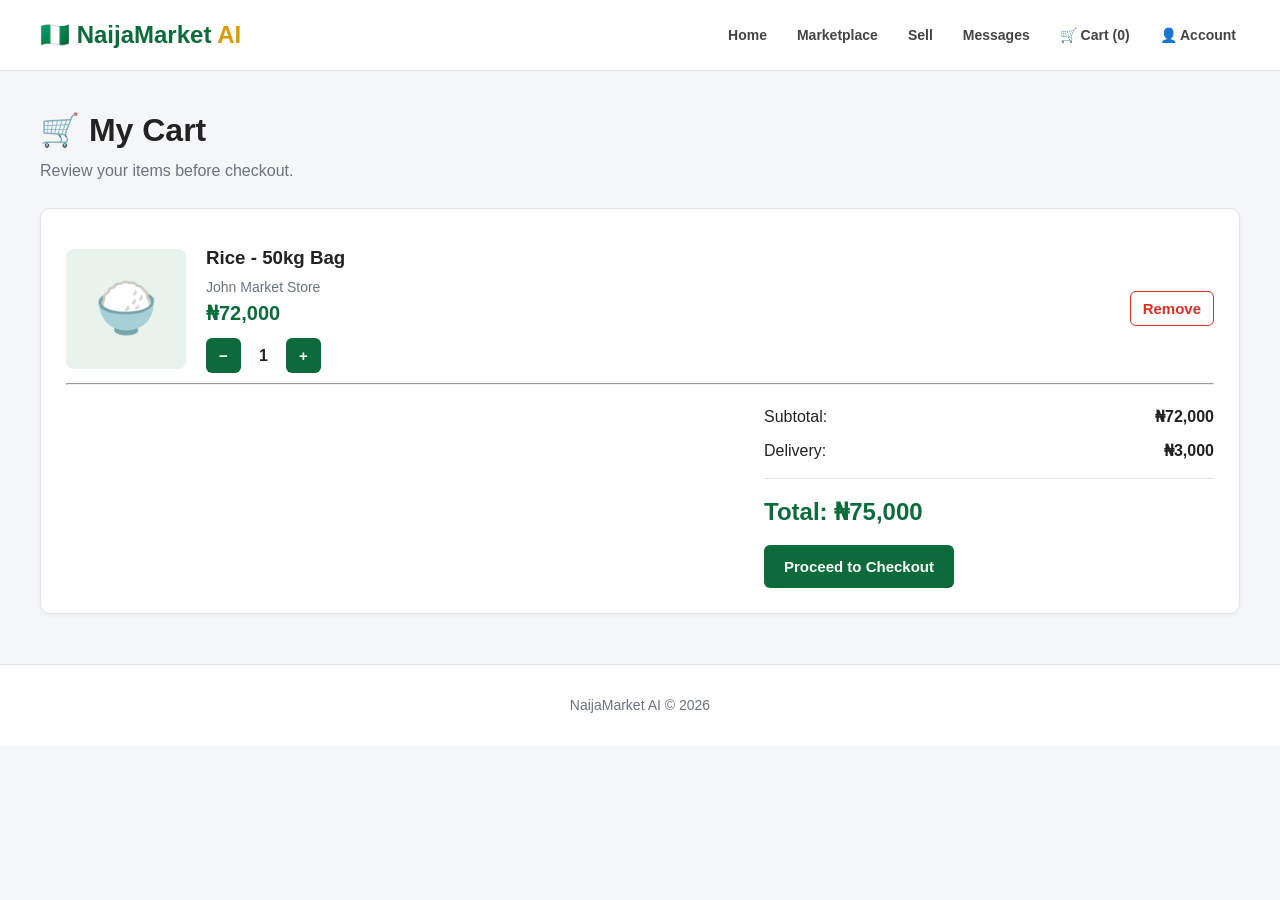
==== NaijaMarketAI/frontend/cart.html @ 5fd57199 "Najia" ====
<!DOCTYPE html>
<html lang="en">

<head>

    <meta charset="UTF-8">

    <meta
        name="viewport"
        content="width=device-width, initial-scale=1.0"
    >

    <title>My Cart - NaijaMarket </title>

    <link rel="stylesheet" href="style.css">

</head>

<body>


    <header class="header">

        <div class="nav-container">

            <a href="index.html" class="logo">
                🇳🇬 NaijaMarket <span>AI</span>
            </a>

            <nav class="navigation">

                <a href="index.html">Home</a>

                <a href="marketplace.html">
                    Marketplace
                </a>

                <a href="sell.html">
                    Sell
                </a>

                <a href="messages.html">
                    Messages
                </a>

                <a href="cart.html">
                    🛒 Cart
                </a>

                <a href="profile.html">
                    👤 Account
                </a>

            </nav>

        </div>

    </header>


    <main class="container">


        <section class="page-header">

            <h1>
                🛒 My Cart
            </h1>

            <p>
                Review your items before checkout.
            </p>

        </section>


        <section class="card">


            <div class="cart-item">

                <div class="cart-image">
                    🍚
                </div>


                <div class="cart-info">

                    <h3>
                        Rice - 50kg Bag
                    </h3>

                    <p>
                        John Market Store
                    </p>

                    <p class="product-price">
                        ₦72,000
                    </p>


                    <div class="quantity">

                        <button>
                            −
                        </button>

                        <span>
                            1
                        </span>

                        <button>
                            +
                        </button>

                    </div>

                </div>


                <button class="remove-button">
                    Remove
                </button>

            </div>


            <hr>


            <div class="cart-summary">

                <p>
                    Subtotal:
                    <strong>₦72,000</strong>
                </p>

                <p>
                    Delivery:
                    <strong>₦3,000</strong>
                </p>

                <h2>
                    Total:
                    ₦75,000
                </h2>


                <button>
                    Proceed to Checkout
                </button>

            </div>

        </section>

    </main>


    <footer>

        <p>
            NaijaMarket AI © 2026
        </p>

    </footer>


    <script src="app.js"></script>

</body>

</html>
---- NaijaMarketAI/frontend/style.css ----
/* =========================================
   RESET
========================================= */

* {
    margin: 0;
    padding: 0;
    box-sizing: border-box;
}


/* =========================================
   ROOT
========================================= */

:root {
    --primary: #0b6b3a;
    --primary-dark: #07532d;
    --secondary: #ffd700;
    --background: #f5f6f7;
    --white: #ffffff;
    --text: #222222;
    --muted: #6b7280;
    --border: #e1e4e8;
    --danger: #d93025;
}


/* =========================================
   BODY
========================================= */

body {
    font-family: Arial, Helvetica, sans-serif;

    background: var(--background);

    color: var(--text);

    line-height: 1.5;
}


/* =========================================
   LINKS
========================================= */

a {
    text-decoration: none;

    color: inherit;
}


/* =========================================
   HEADER
========================================= */

.header {
    background: var(--white);

    border-bottom: 1px solid var(--border);

    position: sticky;

    top: 0;

    z-index: 1000;
}


.nav-container {
    width: 94%;

    max-width: 1200px;

    margin: auto;

    min-height: 70px;

    display: flex;

    align-items: center;

    justify-content: space-between;

    gap: 25px;
}


/* =========================================
   LOGO
========================================= */

.logo {
    font-size: 24px;

    font-weight: 800;

    color: var(--primary);

    white-space: nowrap;
}

.logo span {
    color: #d99b00;
}


/* =========================================
   NAVIGATION
========================================= */

.navigation {
    display: flex;

    align-items: center;

    gap: 22px;
}

.navigation a {
    color: #444;

    font-size: 14px;

    font-weight: 600;

    padding: 8px 4px;

    transition: 0.2s;
}

.navigation a:hover {
    color: var(--primary);
}


/* =========================================
   HERO
========================================= */

.hero {
    background: linear-gradient(
        135deg,
        #0b6b3a,
        #0d8248
    );

    color: white;

    padding: 70px 20px;

    text-align: center;
}

.hero-content {
    max-width: 850px;

    margin: auto;
}

.hero h1 {
    font-size: 44px;

    line-height: 1.15;

    margin-bottom: 15px;
}

.hero p {
    font-size: 17px;

    opacity: 0.95;

    margin-bottom: 25px;
}


/* =========================================
   SEARCH BOX
========================================= */

.search-box {
    max-width: 750px;

    margin: 25px auto;

    background: white;

    padding: 6px;

    border-radius: 8px;

    display: flex;

    box-shadow: 0 5px 20px rgba(0, 0, 0, 0.15);
}

.search-box input {
    flex: 1;

    border: none;

    outline: none;

    padding: 14px;

    font-size: 16px;

    color: #222;
}

.search-box button {
    width: auto;

    margin: 0;

    padding: 0 25px;

    border-radius: 6px;
}

.location {
    font-size: 14px !important;

    margin-top: 10px;
}


/* =========================================
   MAIN CONTAINER
========================================= */

.container {
    width: 94%;

    max-width: 1200px;

    margin: 35px auto;
}


/* =========================================
   SECTIONS
========================================= */

.section {
    margin-bottom: 45px;
}

.section h2 {
    font-size: 24px;

    margin-bottom: 20px;
}

.section-heading {
    display: flex;

    align-items: center;

    justify-content: space-between;

    margin-bottom: 20px;
}

.section-heading h2 {
    margin: 0;
}

.section-heading a {
    color: var(--primary);

    font-weight: bold;

    font-size: 14px;
}


/* =========================================
   PAGE HEADER
========================================= */

.page-header {
    margin-bottom: 25px;
}

.page-header h1 {
    font-size: 32px;

    margin-bottom: 5px;
}

.page-header p {
    color: var(--muted);
}


/* =========================================
   CATEGORIES
========================================= */

.categories {
    display: grid;

    grid-template-columns: repeat(6, 1fr);

    gap: 15px;
}

.categories a {
    background: white;

    border: 1px solid var(--border);

    border-radius: 10px;

    padding: 20px 10px;

    text-align: center;

    transition: 0.2s;
}

.categories a:hover {
    transform: translateY(-3px);

    border-color: var(--primary);

    box-shadow: 0 5px 15px rgba(0, 0, 0, 0.08);
}

.categories a:first-line {
    font-size: 30px;
}

.categories span {
    display: block;

    margin-top: 8px;

    font-weight: bold;

    font-size: 14px;
}


/* =========================================
   PRODUCTS GRID
========================================= */

.products {
    display: grid;

    grid-template-columns: repeat(4, 1fr);

    gap: 20px;
}


/* =========================================
   PRODUCT CARD
========================================= */

.product-card {
    background: white;

    border: 1px solid var(--border);

    border-radius: 10px;

    overflow: hidden;

    transition: 0.2s;

    box-shadow: 0 2px 5px rgba(0, 0, 0, 0.04);
}

.product-card:hover {
    transform: translateY(-4px);

    box-shadow: 0 8px 20px rgba(0, 0, 0, 0.10);
}


/* =========================================
   PRODUCT IMAGE
========================================= */

.product-image {
    height: 180px;

    background: #e9f3ed;

    display: flex;

    align-items: center;

    justify-content: center;

    font-size: 65px;

    border-bottom: 1px solid var(--border);
}


/* =========================================
   PRODUCT INFO
========================================= */

.product-info {
    padding: 17px;
}

.product-info h3 {
    font-size: 17px;

    margin-bottom: 8px;
}

.product-info p {
    color: var(--muted);

    font-size: 13px;

    margin-bottom: 5px;
}


/* =========================================
   PRODUCT PRICE
========================================= */

.product-price {
    color: var(--primary) !important;

    font-size: 20px !important;

    font-weight: 800;

    margin-bottom: 8px !important;
}


/* =========================================
   PRODUCT BUTTON
========================================= */

.product-button {
    display: block;

    background: var(--primary);

    color: white;

    text-align: center;

    padding: 11px;

    border-radius: 6px;

    margin-top: 12px;

    font-size: 14px;

    font-weight: bold;

    transition: 0.2s;
}

.product-button:hover {
    background: var(--primary-dark);
}


/* =========================================
   AI SECTION
========================================= */

.ai-section {
    background: white;

    border: 1px solid #dfe8e2;

    border-left: 5px solid var(--primary);

    border-radius: 10px;

    padding: 30px;

    margin: 40px auto;

    text-align: center;

    max-width: 900px;
}

.ai-section h2 {
    color: var(--primary);

    margin-bottom: 10px;
}

.ai-section p {
    color: var(--muted);

    margin-bottom: 20px;
}

.ai-button {
    display: inline-block;

    background: var(--primary);

    color: white;

    padding: 12px 25px;

    border-radius: 6px;

    font-weight: bold;
}


/* =========================================
   FORMS / CARDS
========================================= */

.card {
    background: white;

    border: 1px solid var(--border);

    border-radius: 10px;

    padding: 25px;

    margin-bottom: 20px;

    box-shadow: 0 2px 5px rgba(0, 0, 0, 0.04);
}

.card h2 {
    color: var(--primary);

    margin-bottom: 15px;
}

.form-group {
    margin-bottom: 18px;
}

label {
    display: block;

    font-weight: bold;

    font-size: 14px;

    margin-bottom: 7px;
}

input,
select,
textarea {
    width: 100%;

    padding: 13px;

    border: 1px solid #ccc;

    border-radius: 6px;

    font-size: 15px;

    font-family: inherit;

    outline: none;
}

textarea {
    resize: vertical;
}

input:focus,
select:focus,
textarea:focus {
    border-color: var(--primary);

    box-shadow: 0 0 0 2px rgba(11, 107, 58, 0.08);
}


/* =========================================
   BUTTONS
========================================= */

button {
    border: none;

    background: var(--primary);

    color: white;

    padding: 13px 20px;

    border-radius: 6px;

    font-size: 15px;

    font-weight: bold;

    cursor: pointer;

    transition: 0.2s;
}

button:hover {
    background: var(--primary-dark);
}


/* =========================================
   FILTERS
========================================= */

.filters {
    display: grid;

    grid-template-columns: repeat(3, 1fr);

    gap: 12px;

    margin-bottom: 25px;
}

.filters select {
    background: white;
}


/* =========================================
   MARKETPLACE SEARCH
========================================= */

.marketplace-search {
    max-width: 100%;

    margin: 0 0 20px 0;

    box-shadow: none;

    border: 1px solid var(--border);
}


/* =========================================
   LISTING PAGE
========================================= */

.back-link {
    display: inline-block;

    color: var(--primary);

    font-weight: bold;

    margin-bottom: 20px;
}

.listing {
    background: white;

    border: 1px solid var(--border);

    border-radius: 12px;

    overflow: hidden;

    display: grid;

    grid-template-columns: 45% 55%;
}

.listing-image {
    min-height: 500px;

    background: #e9f3ed;

    display: flex;

    justify-content: center;

    align-items: center;

    font-size: 150px;
}

.listing-details {
    padding: 35px;
}

.category {
    color: var(--primary);

    font-weight: bold;

    font-size: 13px;

    margin-bottom: 8px;
}

.listing-details h1 {
    font-size: 32px;

    line-height: 1.2;

    margin-bottom: 15px;
}

.listing-price {
    color: var(--primary);

    font-size: 30px;

    font-weight: 800;

    margin-bottom: 10px;
}

.listing-details hr {
    border: none;

    border-top: 1px solid var(--border);

    margin: 25px 0;
}

.listing-details h3 {
    margin-bottom: 8px;
}


/* =========================================
   AI PRICE BOX
========================================= */

.ai-box {
    background: #edf8f1;

    border: 1px solid #cce5d5;

    border-radius: 8px;

    padding: 18px;

    margin: 25px 0;
}

.ai-box h3 {
    color: var(--primary);

    margin-bottom: 10px;
}

.ai-box p {
    font-size: 14px;

    margin-bottom: 6px;
}


/* =========================================
   SELLER BOX
========================================= */

.seller-box {
    background: #f8f8f8;

    border: 1px solid var(--border);

    border-radius: 8px;

    padding: 18px;

    margin-bottom: 20px;
}

.seller-box h3 {
    margin-bottom: 5px;
}

.seller-box a {
    color: var(--primary);

    font-weight: bold;

    font-size: 14px;
}


/* =========================================
   LISTING ACTIONS
========================================= */

.listing-actions {
    display: grid;

    grid-template-columns: 1fr 1fr;

    gap: 10px;
}

.listing-actions button:last-child {
    grid-column: span 2;

    background: #fff;

    color: var(--primary);

    border: 1px solid var(--primary);
}


/* =========================================
   UPLOAD BOX
========================================= */

.upload-box {
    border: 2px dashed #cbd5ce;

    border-radius: 8px;

    padding: 30px;

    text-align: center;

    margin-bottom: 20px;

    color: var(--muted);
}

.upload-box input {
    border: none;

    margin-top: 10px;
}


/* =========================================
   CART
========================================= */

.cart-item {
    display: flex;

    align-items: center;

    gap: 20px;

    padding: 10px 0;
}

.cart-image {
    width: 120px;

    height: 120px;

    background: #e9f3ed;

    border-radius: 8px;

    display: flex;

    align-items: center;

    justify-content: center;

    font-size: 50px;

    flex-shrink: 0;
}

.cart-info {
    flex: 1;
}

.cart-info h3 {
    margin-bottom: 5px;
}

.cart-info p {
    color: var(--muted);

    font-size: 14px;
}

.quantity {
    display: flex;

    align-items: center;

    gap: 10px;

    margin-top: 10px;
}

.quantity button {
    width: 35px;

    height: 35px;

    padding: 0;
}

.quantity span {
    min-width: 25px;

    text-align: center;

    font-weight: bold;
}

.remove-button {
    background: white;

    color: var(--danger);

    border: 1px solid var(--danger);

    width: auto;

    padding: 8px 12px;
}

.remove-button:hover {
    background: var(--danger);

    color: white;
}

.cart-summary {
    max-width: 450px;

    margin-left: auto;

    padding-top: 20px;
}

.cart-summary p {
    display: flex;

    justify-content: space-between;

    margin-bottom: 10px;
}

.cart-summary h2 {
    display: flex;

    justify-content: space-between;

    border-top: 1px solid var(--border);

    padding-top: 15px;

    margin-top: 15px;
}


/* =========================================
   MESSAGES
========================================= */

.messages {
    background: white;

    border: 1px solid var(--border);

    border-radius: 10px;

    overflow: hidden;
}

.conversation {
    display: flex;

    gap: 15px;

    padding: 20px;

    border-bottom: 1px solid var(--border);

    cursor: pointer;

    transition: 0.2s;
}

.conversation:last-child {
    border-bottom: none;
}

.conversation:hover {
    background: #f7faf8;
}

.avatar {
    width: 50px;

    height: 50px;

    border-radius: 50%;

    background: #e9f3ed;

    display: flex;

    align-items: center;

    justify-content: center;

    font-size: 25px;

    flex-shrink: 0;
}

.conversation h3 {
    font-size: 16px;
}

.conversation p {
    color: var(--muted);

    font-size: 14px;
}

.conversation small {
    color: #999;
}


/* =========================================
   ORDERS
========================================= */

.order {
    display: flex;

    justify-content: space-between;

    align-items: center;

    gap: 20px;

    padding: 10px 0;
}

.order h3 {
    margin: 5px 0;
}

.order p {
    color: var(--muted);

    font-size: 14px;
}

.order-status {
    background: #edf8f1;

    color: var(--primary);

    padding: 8px 12px;

    border-radius: 20px;

    font-size: 13px;

    font-weight: bold;

    white-space: nowrap;
}


/* =========================================
   PROFILE
========================================= */

.profile-header {
    background: white;

    border: 1px solid var(--border);

    border-radius: 10px;

    padding: 30px;

    display: flex;

    align-items: center;

    gap: 20px;

    margin-bottom: 20px;
}

.profile-avatar {
    width: 100px;

    height: 100px;

    background: #e9f3ed;

    border-radius: 50%;

    display: flex;

    align-items: center;

    justify-content: center;

    font-size: 50px;

    flex-shrink: 0;
}

.profile-header h1 {
    margin-bottom: 5px;
}

.profile-header p {
    color: var(--muted);

    font-size: 14px;
}


/* =========================================
   PROFILE STATISTICS
========================================= */

.stats {
    display: grid;

    grid-template-columns: repeat(3, 1fr);

    gap: 15px;
}

.stats div {
    background: #f7faf8;

    padding: 20px;

    text-align: center;

    border-radius: 8px;
}

.stats strong {
    display: block;

    font-size: 25px;

    color: var(--primary);
}

.stats span {
    color: var(--muted);

    font-size: 13px;
}


/* =========================================
   FOOTER
========================================= */

footer {
    background: white;

    border-top: 1px solid var(--border);

    text-align: center;

    padding: 30px;

    color: var(--muted);

    font-size: 14px;

    margin-top: 50px;
}


/* =========================================
   EMPTY MESSAGE
========================================= */

.empty {
    text-align: center;

    color: var(--muted);

    padding: 30px;
}


/* =========================================
   MOBILE
========================================= */

@media (max-width: 900px) {

    .navigation {
        gap: 10px;
    }

    .navigation a {
        font-size: 12px;
    }

    .products {
        grid-template-columns: repeat(2, 1fr);
    }

    .categories {
        grid-template-columns: repeat(3, 1fr);
    }

    .listing {
        grid-template-columns: 1fr;
    }

    .listing-image {
        min-height: 300px;
    }

}


@media (max-width: 600px) {

    .nav-container {
        flex-direction: column;

        padding: 15px 0;

        gap: 10px;
    }

    .navigation {
        width: 100%;

        overflow-x: auto;

        justify-content: flex-start;

        padding-bottom: 5px;
    }

    .navigation a {
        white-space: nowrap;
    }

    .hero {
        padding: 45px 15px;
    }

    .hero h1 {
        font-size: 32px;
    }

    .hero p {
        font-size: 15px;
    }

    .search-box {
        flex-direction: column;

        padding: 8px;
    }

    .search-box button {
        width: 100%;

        padding: 12px;
    }

    .container {
        width: 94%;

        margin: 25px auto;
    }

    .products {
        grid-template-columns: 1fr;
    }

    .categories {
        grid-template-columns: repeat(2, 1fr);
    }

    .filters {
        grid-template-columns: 1fr;
    }

    .page-header h1 {
        font-size: 27px;
    }

    .listing-details {
        padding: 22px;
    }

    .listing-details h1 {
        font-size: 25px;
    }

    .listing-price {
        font-size: 26px;
    }

    .listing-actions {
        grid-template-columns: 1fr;
    }

    .listing-actions button:last-child {
        grid-column: span 1;
    }

    .cart-item {
        align-items: flex-start;

        flex-wrap: wrap;
    }

    .cart-image {
        width: 85px;

        height: 85px;

        font-size: 35px;
    }

    .remove-button {
        width: 100%;
    }

    .order {
        flex-direction: column;

        align-items: flex-start;
    }

    .profile-header {
        flex-direction: column;

        text-align: center;
    }

    .stats {
        grid-template-columns: 1fr;
    }

}
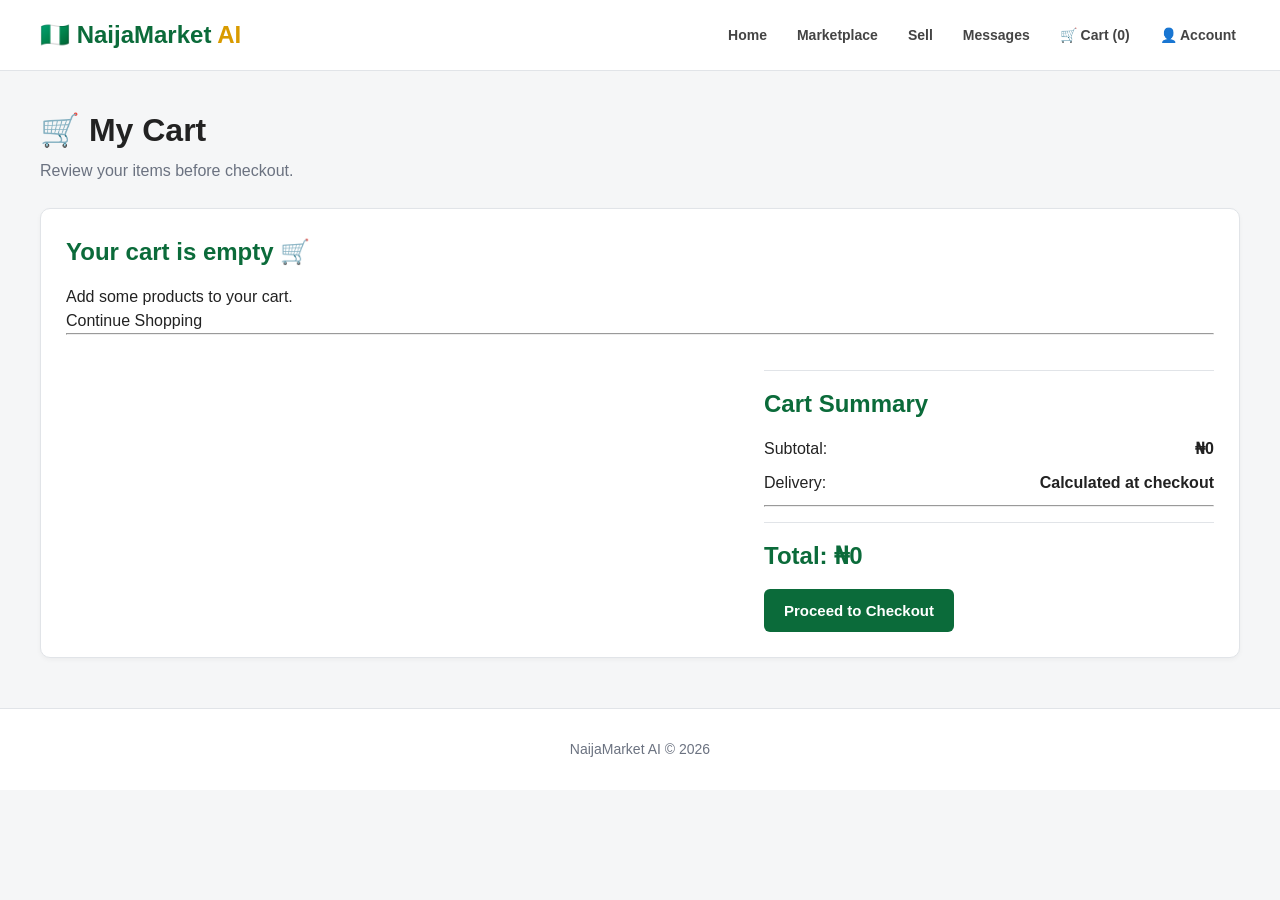
==== commit 0fc478e1: "Initial NaijaMarket AI marketplace" ====
--- a/NaijaMarketAI/frontend/cart.html
+++ b/NaijaMarketAI/frontend/cart.html
@@ -74,85 +74,19 @@
         </section>
 
 
-        <section class="card">
+       <section class="card">
 
+    <!-- Items are rendered here by app.js -->
+    <div class="cart-items">
+    </div>
 
-            <div class="cart-item">
+    <hr>
 
-                <div class="cart-image">
-                    🍚
-                </div>
+    <!-- Summary + Checkout button built by app.js -->
+    <div class="cart-summary">
+    </div>
 
-
-                <div class="cart-info">
-
-                    <h3>
-                        Rice - 50kg Bag
-                    </h3>
-
-                    <p>
-                        John Market Store
-                    </p>
-
-                    <p class="product-price">
-                        ₦72,000
-                    </p>
-
-
-                    <div class="quantity">
-
-                        <button>
-                            −
-                        </button>
-
-                        <span>
-                            1
-                        </span>
-
-                        <button>
-                            +
-                        </button>
-
-                    </div>
-
-                </div>
-
-
-                <button class="remove-button">
-                    Remove
-                </button>
-
-            </div>
-
-
-            <hr>
-
-
-            <div class="cart-summary">
-
-                <p>
-                    Subtotal:
-                    <strong>₦72,000</strong>
-                </p>
-
-                <p>
-                    Delivery:
-                    <strong>₦3,000</strong>
-                </p>
-
-                <h2>
-                    Total:
-                    ₦75,000
-                </h2>
-
-
-                <button>
-                    Proceed to Checkout
-                </button>
-
-            </div>
-
-        </section>
+</section>
 
     </main>
 
--- a/NaijaMarketAI/frontend/style.css
+++ b/NaijaMarketAI/frontend/style.css
@@ -387,23 +387,27 @@
 /* =========================================
    PRODUCT IMAGE
 ========================================= */
-
 .product-image {
-    height: 180px;
-
-    background: #e9f3ed;
-
-    display: flex;
-
-    align-items: center;
-
-    justify-content: center;
-
-    font-size: 65px;
-
-    border-bottom: 1px solid var(--border);
-}
-
+    width: 100%;
+    height: 250px;
+    overflow: hidden;
+    border-radius: 10px 10px 0 0;
+}
+
+.product-image a {
+    display: block;
+    width: 100%;
+    height: 100%;
+}
+
+.product-image img {
+    width: 100%;
+    height: 100%;
+    object-fit: cover;
+    display: block;
+    cursor: pointer;
+    transition: transform 0.3s ease;
+}
 
 /* =========================================
    PRODUCT INFO
@@ -1213,155 +1217,186 @@
 
 @media (max-width: 900px) {
 
-    .navigation {
-        gap: 10px;
+    .products,
+    .products-grid {
+        grid-template-columns: repeat(2, 1fr);
+        gap: 18px;
     }
 
-    .navigation a {
-        font-size: 12px;
+    .product-image {
+        height: 150px;
+        font-size: 48px;
     }
 
-    .products {
-        grid-template-columns: repeat(2, 1fr);
+    .product-image span {
+        font-size: 48px;
     }
-
-    .categories {
-        grid-template-columns: repeat(3, 1fr);
+}
+
+
+@media (max-width: 600px) {
+
+    .products,
+    .products-grid {
+        grid-template-columns: 1fr;
+        gap: 16px;
     }
 
-    .listing {
-        grid-template-columns: 1fr;
+    .product-image {
+        height: 160px;
     }
-
-    .listing-image {
-        min-height: 300px;
-    }
-
-}
-
-
-@media (max-width: 600px) {
-
-    .nav-container {
-        flex-direction: column;
-
-        padding: 15px 0;
-
-        gap: 10px;
-    }
-
-    .navigation {
-        width: 100%;
-
-        overflow-x: auto;
-
-        justify-content: flex-start;
-
-        padding-bottom: 5px;
-    }
-
-    .navigation a {
-        white-space: nowrap;
-    }
-
-    .hero {
-        padding: 45px 15px;
-    }
-
-    .hero h1 {
-        font-size: 32px;
-    }
-
-    .hero p {
-        font-size: 15px;
-    }
-
-    .search-box {
-        flex-direction: column;
-
-        padding: 8px;
-    }
-
-    .search-box button {
-        width: 100%;
-
-        padding: 12px;
-    }
-
-    .container {
-        width: 94%;
-
-        margin: 25px auto;
-    }
-
-    .products {
-        grid-template-columns: 1fr;
-    }
-
-    .categories {
-        grid-template-columns: repeat(2, 1fr);
-    }
-
-    .filters {
-        grid-template-columns: 1fr;
-    }
-
-    .page-header h1 {
-        font-size: 27px;
-    }
-
-    .listing-details {
-        padding: 22px;
-    }
-
-    .listing-details h1 {
-        font-size: 25px;
-    }
-
-    .listing-price {
-        font-size: 26px;
-    }
-
-    .listing-actions {
-        grid-template-columns: 1fr;
-    }
-
-    .listing-actions button:last-child {
-        grid-column: span 1;
-    }
-
-    .cart-item {
-        align-items: flex-start;
-
-        flex-wrap: wrap;
-    }
-
-    .cart-image {
-        width: 85px;
-
-        height: 85px;
-
-        font-size: 35px;
-    }
-
-    .remove-button {
-        width: 100%;
-    }
-
-    .order {
-        flex-direction: column;
-
-        align-items: flex-start;
-    }
-
-    .profile-header {
-        flex-direction: column;
-
-        text-align: center;
-    }
-
-    .stats {
-        grid-template-columns: 1fr;
-    }
+ /* =========================================
+   PRODUCTS GRID
+========================================= */
+
+.products,
+.products-grid {
+    display: grid;
+    grid-template-columns: repeat(3, 1fr);
+    gap: 28px;
+}
+
+
+/* =========================================
+   PRODUCT CARD
+========================================= */
+
+.product-card {
+    background: white;
+    border: 1px solid var(--border);
+    border-radius: 14px;
+    overflow: hidden;
+    transition: 0.2s;
+    box-shadow: 0 2px 8px rgba(0, 0, 0, 0.06);
+    display: flex;
+    flex-direction: column;
+    height: 100%;
+}
+
+.product-card:hover {
+    transform: translateY(-5px);
+    box-shadow: 0 10px 24px rgba(0, 0, 0, 0.12);
+}
+
+
+/* =========================================
+   PRODUCT IMAGE
+========================================= */
+
+.product-image {
+    width: 100%;
+    height: 180px;
+    overflow: hidden;
+    border-radius: 14px 14px 0 0;
+    background: #eef6f1;
+    display: flex;
+    align-items: center;
+    justify-content: center;
+    font-size: 64px;
+    line-height: 1;
+    cursor: pointer;
+    flex-shrink: 0;
+}
+
+.product-image span {
+    font-size: 64px;
+    line-height: 1;
+}
+
+.product-image a {
+    display: flex;
+    align-items: center;
+    justify-content: center;
+    width: 100%;
+    height: 100%;
+}
+
+.product-image img {
+    width: 100%;
+    height: 100%;
+    object-fit: cover;
+    display: block;
+    cursor: pointer;
+    transition: transform 0.3s ease;
+}
+
+.product-card:hover .product-image img {
+    transform: scale(1.05);
+}
+
+
+/* =========================================
+   PRODUCT INFO
+========================================= */
+
+.product-info {
+    padding: 18px 20px 20px;
+    display: flex;
+    flex-direction: column;
+    gap: 6px;
+    flex: 1;
+}
+
+.product-info h3 {
+    font-size: 17px;
+    margin-bottom: 2px;
+    color: var(--text);
+    line-height: 1.3;
+}
+
+.product-info p {
+    color: var(--muted);
+    font-size: 13px;
+    margin-bottom: 0;
+}
+
+.product-info .category {
+    font-size: 12px;
+    text-transform: uppercase;
+    letter-spacing: 0.4px;
+    color: var(--primary);
+    font-weight: 600;
+}
+
+
+/* =========================================
+   PRODUCT PRICE
+========================================= */
+
+.product-price,
+.product-info h2 {
+    color: var(--primary) !important;
+    font-size: 20px !important;
+    font-weight: 800;
+    margin: 4px 0 6px !important;
+}
+
+
+/* =========================================
+   PRODUCT BUTTON
+========================================= */
+
+.product-button,
+.view-listing {
+    display: block;
+    width: 100%;
+    background: var(--primary);
+    color: white;
+    text-align: center;
+    padding: 12px;
+    border-radius: 8px;
+    margin-top: auto;
+    font-size: 14px;
+    font-weight: bold;
+    transition: 0.2s;
+    border: none;
+    cursor: pointer;
+    font-family: inherit;
+}
+
+.product-button:hover,
+.view-listing:hover {
+    background: var(--primary-dark);
+}
 
 }
